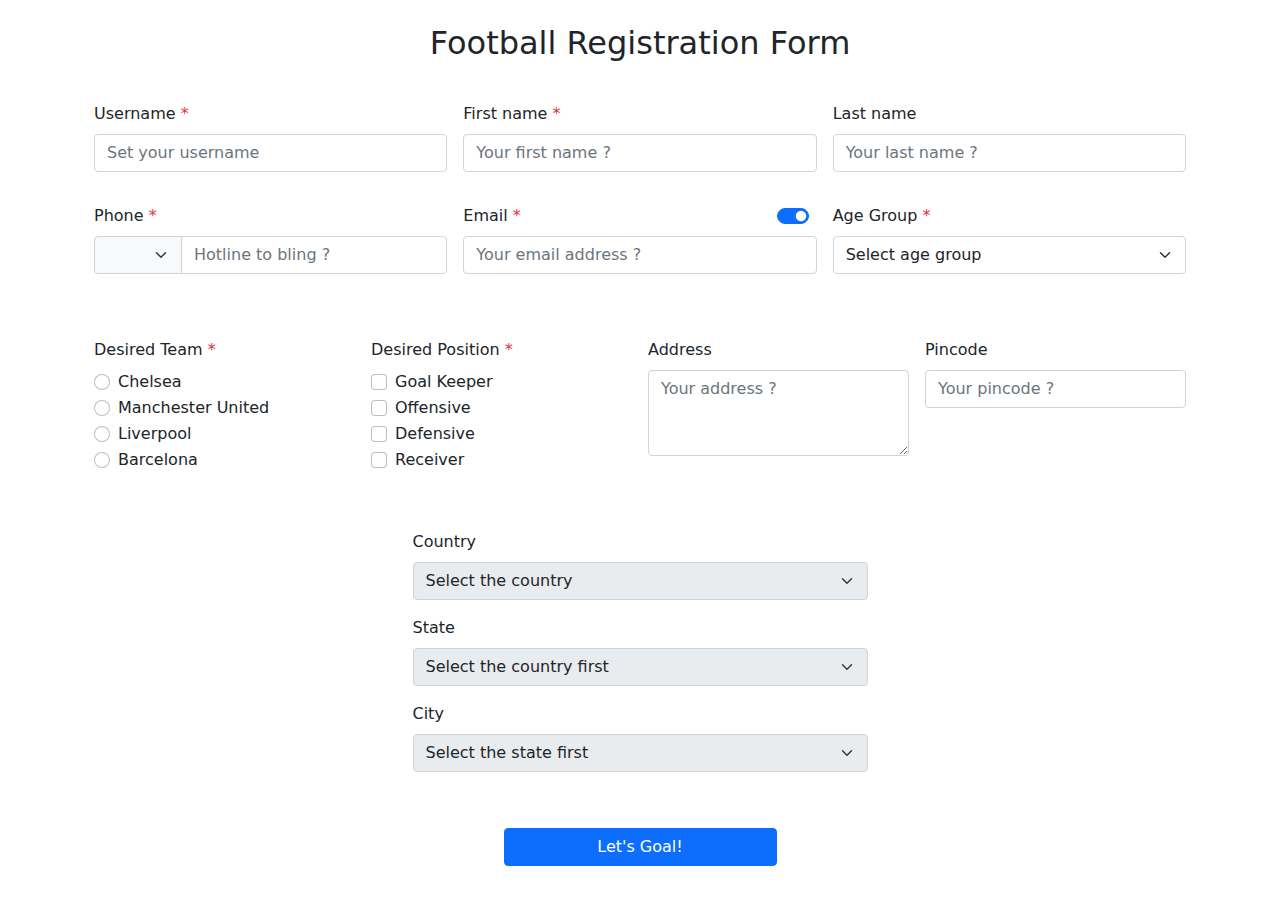
==== index.html @ bc897c9a "Initial commit - Created basic structure" ====
<!DOCTYPE html>
<html lang="en">

<head>
    <meta charset="UTF-8" />
    <meta http-equiv="X-UA-Compatible" content="IE=edge" />
    <meta name="viewport" content="width=device-width, initial-scale=1.0" />
    <title>Football Registration Form</title>
    <link rel="stylesheet" href="assets/bootstrap/bootstrap.min.css" />
    <link rel="stylesheet" href="css/style.css" />
</head>

<body>
    <div class="container">
        <h2 class="text-center my-4">Football Registration Form</h2>
        <div class="container">
            <div class="row g-3 my-3">
                <div class="col-md-4">
                    <label for="userName" class="form-label">Username <span class="text-danger">*</span></label>
                    <input type="text" class="form-control" id="userName" placeholder="Set your username" value=""
                        required="" />
                    <div class="invalid-feedback">Username is already taken.</div>
                </div>
                <div class="col-md-4"> <label for="firstName" class="form-label">First name <span
                            class="text-danger">*</span></label>
                    <input type="text" class="form-control" id="firstName" placeholder="Your first name ?" value=""
                        required="" />
                    <div class="invalid-feedback">Valid first name is required.</div>
                </div>
                <div class="col-md-4"> <label for="lastName" class="form-label">Last name</label>
                    <input type="text" class="form-control" id="lastName" placeholder="Your last name ?" value=""
                        required="" />
                    <div class="invalid-feedback">Valid last name is required.</div>
                </div>
            </div>
            <div class="row g-3 my-3">
                <div class="col-md-4">
                    <label for="phone" class="form-label">Phone <span class="text-danger">*</span></label>
                    <div class="input-group">
                        <select class="form-select bg-light" id="country-code"></select>
                        <input type="tel" class="form-control" id="phone" placeholder="Hotline to bling ?" value=""
                            required="" />
                    </div>
                    <div class="invalid-feedback">Valid phone number is required.</div>
                </div>
                <div class="col-md-4">
                    <div class="d-flex justify-content-between">
                        <label for="email" class="form-label">Email <span class="text-danger">*</span></label>
                        <div class="form-check form-switch">
                            <input class="form-check-input" type="checkbox" role="switch" checked="">
                        </div>
                    </div>
                    <input type="text" class="form-control" id="email" placeholder="Your email address ?" value=""
                        required="" />
                    <div class="invalid-feedback">Valid email is required.</div>
                </div>
                <div class="col-md-4"> <label for="ageGroup" class="form-label">Age Group <span
                            class="text-danger">*</span></label>
                    <select class="form-select" aria-label="ageGroup" id="ageGroup">
                        <option value="21 - 30" selected disabled hidden>Select age group</option>
                        <option value="15 - 20">15 - 20 years</option>
                        <option value="21 - 30">21 - 30 years</option>
                        <option value="31 - 40">31 - 40 years</option>
                        <option value="41 - 50">41 - 50 years</option>
                    </select>
                </div>
            </div>
            <div class="row g-3 my-5">
                <div class="col-md-3">
                    <label for="desiredTeam" class="form-label">Desired Team <span class="text-danger">*</span></label>
                    <div class="form-check">
                        <input class="form-check-input" type="radio" name="desiredTeam" id="chelsea" value="Chelsea">
                        <label class="form-check-label" for="chelsea">
                            Chelsea
                        </label>
                    </div>
                    <div class="form-check">
                        <input class="form-check-input" type="radio" name="desiredTeam" id="manchester-united"
                            value="Manchester United">
                        <label class="form-check-label" for="manchester-united">
                            Manchester United
                        </label>
                    </div>
                    <div class="form-check">
                        <input class="form-check-input" type="radio" name="desiredTeam" id="liverpool"
                            value="Liverpool">
                        <label class="form-check-label" for="liverpool">
                            Liverpool
                        </label>
                    </div>
                    <div class="form-check">
                        <input class="form-check-input" type="radio" name="desiredTeam" id="barcelona"
                            value="Barcelona">
                        <label class="form-check-label" for="barcelona">
                            Barcelona
                        </label>
                    </div>
                </div>
                <div class="col-md-3">
                    <label for="desiredPosition" class="form-label">Desired Position <span
                            class="text-danger">*</span></label>
                    <div class="form-check">
                        <input class="form-check-input" type="checkbox" value="" id="goal-keeper">
                        <label class="form-check-label" for="goal-keeper">
                            Goal Keeper
                        </label>
                    </div>
                    <div class="form-check">
                        <input class="form-check-input" type="checkbox" value="" id="offensive">
                        <label class="form-check-label" for="offensive">
                            Offensive
                        </label>
                    </div>
                    <div class="form-check">
                        <input class="form-check-input" type="checkbox" value="" id="defensive">
                        <label class="form-check-label" for="defensive">
                            Defensive
                        </label>
                    </div>
                    <div class="form-check">
                        <input class="form-check-input" type="checkbox" value="" id="receiver">
                        <label class="form-check-label" for="receiver">
                            Receiver
                        </label>
                    </div>
                </div>
                <div class="col-md-3"><label for="address" class="form-label">Address</label>
                    <textarea class="form-control" id="address" rows="3" placeholder="Your address ?"></textarea>
                </div>
                <div class="col-md-3"><label for="pin-code" class="form-label">Pincode</label>
                    <input type="tel" class="form-control" id="pin-code" placeholder="Your pincode ?" value=""
                        required="" />
                    <div class="invalid-feedback">Valid pincode is required.</div>
                </div>
            </div>
            <div class="d-grid col-md-5 mx-auto my-5">
                <div class="form-group my-2">
                    <label for="country" class="form-label">Country</label>
                    <select class="form-select" aria-label="Country" id="country" disabled>
                        <option selected disabled hidden>Select the country</option>
                    </select>
                </div>
                <div class="form-group my-2">
                    <label for="state" class="form-label">State</label>
                    <select class="form-select" aria-label="State" id="state" disabled>
                        <option selected hidden>Select the country first</option>
                    </select>
                </div>
                <div class="form-group my-2">
                    <label for="city" class="form-label">City</label>
                    <select class="form-select" aria-label="City" id="city" disabled>
                        <option selected hidden>Select the state first</option>
                    </select>
                </div>
            </div>
            <div class="d-grid col-md-3 mx-auto my-5">
                <button class="btn btn-primary" type="button">Let's Goal!</button>
            </div>
        </div>
    </div>
    <script src="assets/bootstrap/bootstrap.min.js"></script>
    <script src="js/main.js"></script>
</body>

</html>
---- css/style.css ----
#country-code {
	max-width: 88px;
}
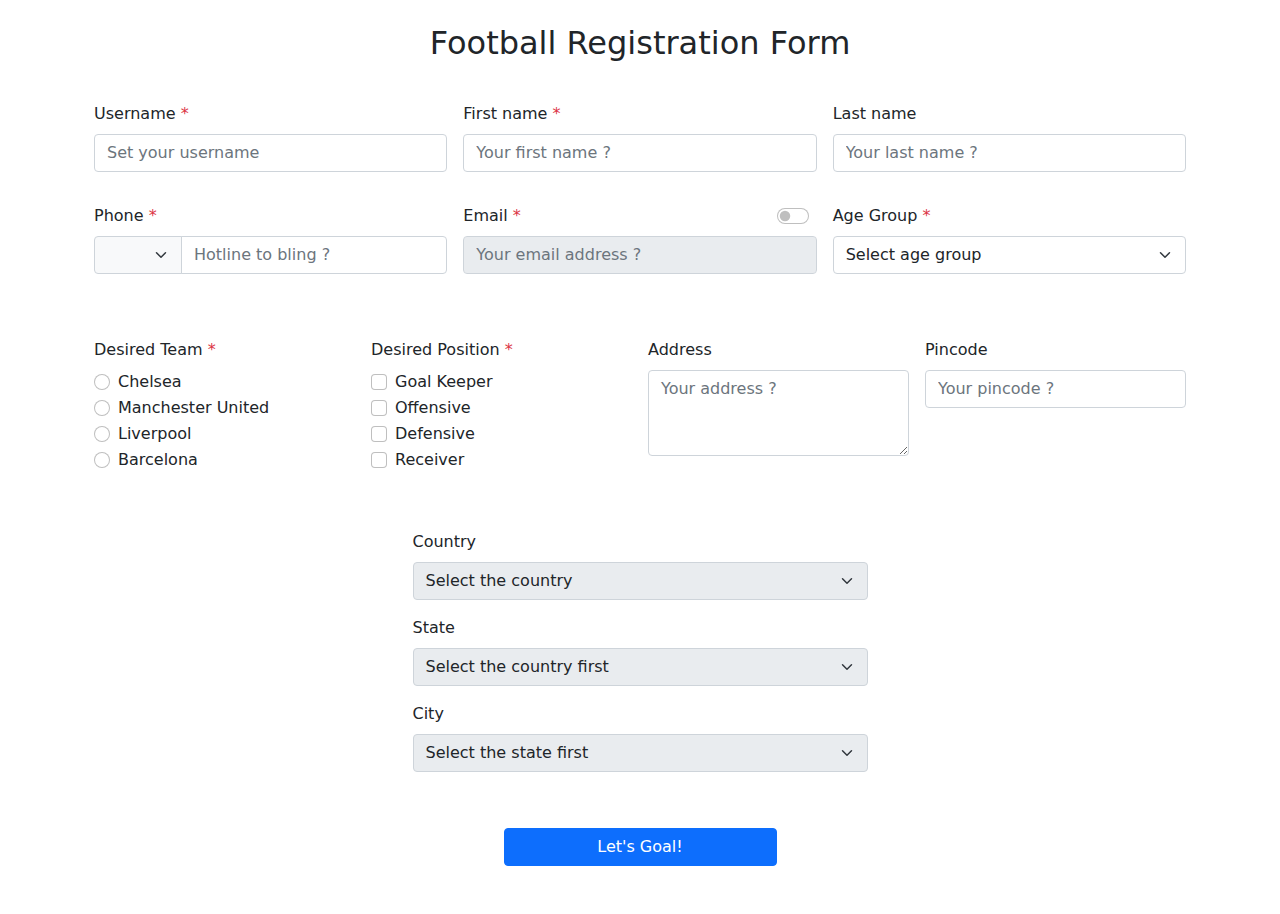
==== commit 55985525: "Working email switch" ====
--- a/index.html
+++ b/index.html
@@ -37,7 +37,7 @@
                 <div class="col-md-4">
                     <label for="phone" class="form-label">Phone <span class="text-danger">*</span></label>
                     <div class="input-group">
-                        <select class="form-select bg-light" id="country-code"></select>
+                        <select class="form-select bg-light" id="country-code" disabled></select>
                         <input type="tel" class="form-control" id="phone" placeholder="Hotline to bling ?" value=""
                             required="" />
                     </div>
@@ -47,11 +47,11 @@
                     <div class="d-flex justify-content-between">
                         <label for="email" class="form-label">Email <span class="text-danger">*</span></label>
                         <div class="form-check form-switch">
-                            <input class="form-check-input" type="checkbox" role="switch" checked="">
+                            <input class="form-check-input" type="checkbox" role="switch" id="email-switch">
                         </div>
                     </div>
                     <input type="text" class="form-control" id="email" placeholder="Your email address ?" value=""
-                        required="" />
+                        required="" disabled />
                     <div class="invalid-feedback">Valid email is required.</div>
                 </div>
                 <div class="col-md-4"> <label for="ageGroup" class="form-label">Age Group <span
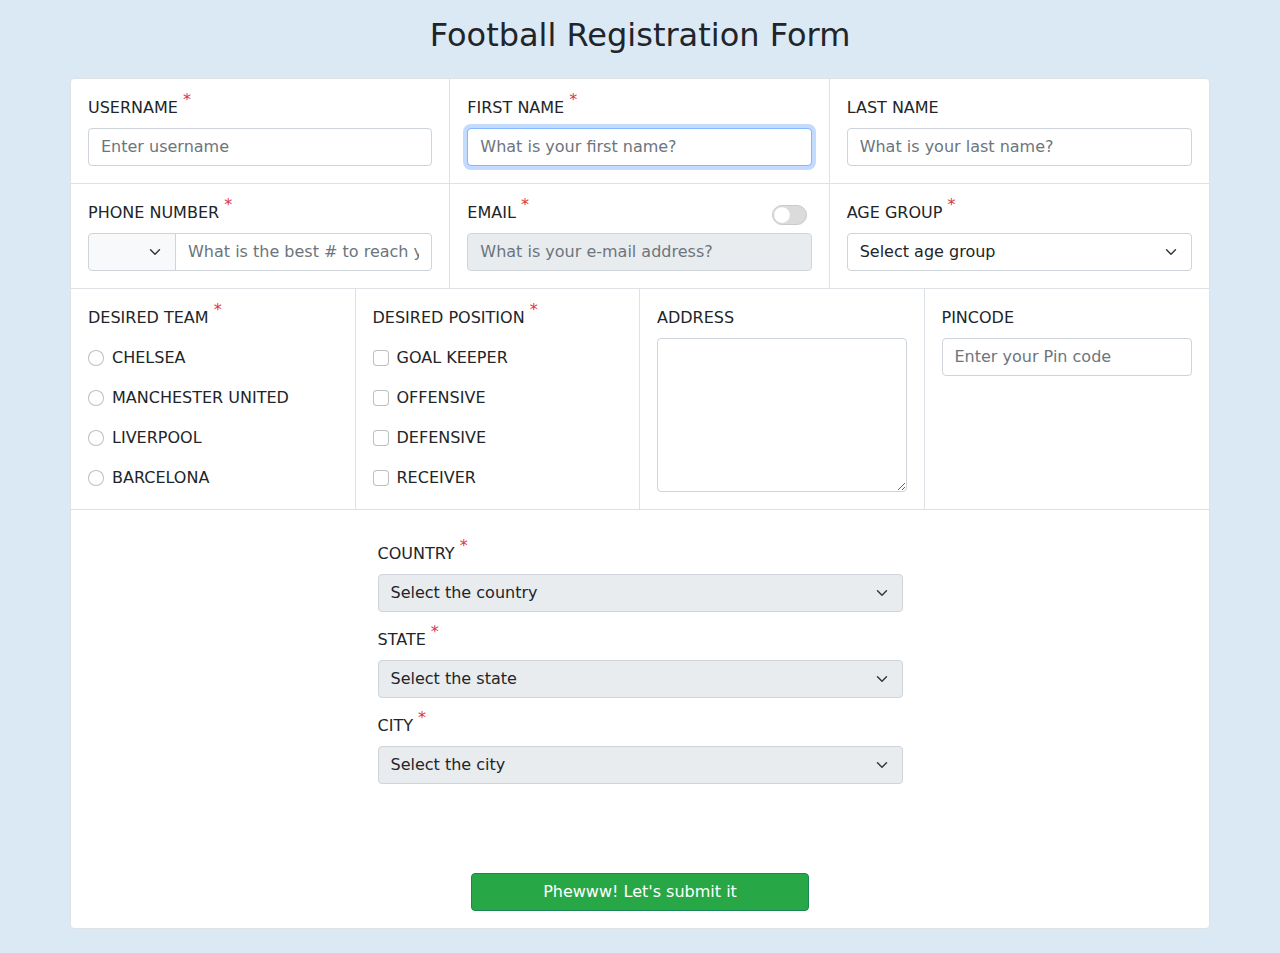
==== commit ad5f82dc: "Working validations & UI revamps" ====
--- a/index.html
+++ b/index.html
@@ -11,154 +11,162 @@
 </head>
 
 <body>
-    <div class="container">
-        <h2 class="text-center my-4">Football Registration Form</h2>
-        <div class="container">
-            <div class="row g-3 my-3">
-                <div class="col-md-4">
-                    <label for="userName" class="form-label">Username <span class="text-danger">*</span></label>
-                    <input type="text" class="form-control" id="userName" placeholder="Set your username" value=""
-                        required="" />
+    <h2 class="text-center mt-3 mb-4">Football Registration Form</h2>
+    <div class="container rounded border bg-white mb-4">
+        <form id="form" novalidate>
+            <div class="row">
+                <div class="col-md-4 border-bottom border-end">
+                    <label for="userName" class="form-label">USERNAME <sup class="text-danger">*</sup></label>
+                    <input type="text" class="form-control" id="userName" placeholder="Enter username" />
                     <div class="invalid-feedback">Username is already taken.</div>
                 </div>
-                <div class="col-md-4"> <label for="firstName" class="form-label">First name <span
-                            class="text-danger">*</span></label>
-                    <input type="text" class="form-control" id="firstName" placeholder="Your first name ?" value=""
-                        required="" />
+                <div class="col-md-4 border-bottom border-end"> <label for="firstName" class="form-label">FIRST NAME
+                        <sup class="text-danger">*</sup></label>
+                    <input type="text" class="form-control" id="firstName" placeholder="What is your first name?" />
                     <div class="invalid-feedback">Valid first name is required.</div>
                 </div>
-                <div class="col-md-4"> <label for="lastName" class="form-label">Last name</label>
-                    <input type="text" class="form-control" id="lastName" placeholder="Your last name ?" value=""
-                        required="" />
+                <div class="col-md-4 border-bottom"> <label for="lastName" class="form-label">LAST NAME</label>
+                    <input type="text" class="form-control" id="lastName" placeholder="What is your last name?" />
                     <div class="invalid-feedback">Valid last name is required.</div>
                 </div>
             </div>
-            <div class="row g-3 my-3">
-                <div class="col-md-4">
-                    <label for="phone" class="form-label">Phone <span class="text-danger">*</span></label>
+            <div class="row">
+                <div class="col-md-4 border-bottom border-end">
+                    <label for="phone" class="form-label">PHONE NUMBER <sup class="text-danger">*</sup></label>
                     <div class="input-group">
-                        <select class="form-select bg-light" id="country-code" disabled></select>
-                        <input type="tel" class="form-control" id="phone" placeholder="Hotline to bling ?" value=""
-                            required="" />
+                        <select class="form-select bg-light" id="countryCode" disabled></select>
+                        <input type="tel" class="form-control rounded-end" id="phone"
+                            placeholder="What is the best # to reach you?" maxlength="10" />
+                        <div class="invalid-feedback">Valid 10 digit number is required.</div>
                     </div>
-                    <div class="invalid-feedback">Valid phone number is required.</div>
                 </div>
-                <div class="col-md-4">
+                <div class="col-md-4 border-bottom border-end">
                     <div class="d-flex justify-content-between">
-                        <label for="email" class="form-label">Email <span class="text-danger">*</span></label>
+                        <label for="email" class="form-label">EMAIL <sup class="text-danger">*</sup></label>
                         <div class="form-check form-switch">
-                            <input class="form-check-input" type="checkbox" role="switch" id="email-switch">
+                            <input class="form-check-input" type="checkbox" role="switch" id="emailSwitch">
                         </div>
                     </div>
-                    <input type="text" class="form-control" id="email" placeholder="Your email address ?" value=""
-                        required="" disabled />
+                    <input type="text" class="form-control" id="email" placeholder="What is your e-mail address?"
+                        disabled />
                     <div class="invalid-feedback">Valid email is required.</div>
                 </div>
-                <div class="col-md-4"> <label for="ageGroup" class="form-label">Age Group <span
-                            class="text-danger">*</span></label>
+                <div class="col-md-4 border-bottom">
+                    <label for="ageGroup" class="form-label">AGE GROUP <sup class="text-danger">*</sup></label>
                     <select class="form-select" aria-label="ageGroup" id="ageGroup">
-                        <option value="21 - 30" selected disabled hidden>Select age group</option>
+                        <option value="" selected disabled hidden>Select age group</option>
                         <option value="15 - 20">15 - 20 years</option>
                         <option value="21 - 30">21 - 30 years</option>
                         <option value="31 - 40">31 - 40 years</option>
                         <option value="41 - 50">41 - 50 years</option>
                     </select>
+                    <div class="invalid-feedback">Age group is required.</div>
                 </div>
             </div>
-            <div class="row g-3 my-5">
-                <div class="col-md-3">
-                    <label for="desiredTeam" class="form-label">Desired Team <span class="text-danger">*</span></label>
-                    <div class="form-check">
+            <div class="row">
+                <div class="col-md-3 border-bottom border-end">
+                    <label for="desiredTeam" class="form-label">DESIRED TEAM <sup class="text-danger">*</sup></label>
+                    <div class="form-check mb-3 mt-2">
                         <input class="form-check-input" type="radio" name="desiredTeam" id="chelsea" value="Chelsea">
                         <label class="form-check-label" for="chelsea">
-                            Chelsea
+                            CHELSEA
                         </label>
                     </div>
-                    <div class="form-check">
+                    <div class="form-check mb-3">
                         <input class="form-check-input" type="radio" name="desiredTeam" id="manchester-united"
                             value="Manchester United">
                         <label class="form-check-label" for="manchester-united">
-                            Manchester United
+                            MANCHESTER UNITED
                         </label>
                     </div>
-                    <div class="form-check">
+                    <div class="form-check mb-3">
                         <input class="form-check-input" type="radio" name="desiredTeam" id="liverpool"
                             value="Liverpool">
                         <label class="form-check-label" for="liverpool">
-                            Liverpool
+                            LIVERPOOL
                         </label>
                     </div>
                     <div class="form-check">
                         <input class="form-check-input" type="radio" name="desiredTeam" id="barcelona"
                             value="Barcelona">
                         <label class="form-check-label" for="barcelona">
-                            Barcelona
+                            BARCELONA
+                        </label>
+                        <div class="invalid-feedback">Desired team is required.</div>
+                    </div>
+                </div>
+                <div class="col-md-3 border-bottom border-end">
+                    <label for="desiredPosition" class="form-label">DESIRED POSITION <sup
+                            class="text-danger">*</sup></label>
+                    <div class="form-check mb-3 mt-2">
+                        <input class="form-check-input" type="checkbox" name="desiredPosition" value="goal-keeper"
+                            id="goal-keeper">
+                        <label class="form-check-label" for="goal-keeper">
+                            GOAL KEEPER
                         </label>
                     </div>
-                </div>
-                <div class="col-md-3">
-                    <label for="desiredPosition" class="form-label">Desired Position <span
-                            class="text-danger">*</span></label>
-                    <div class="form-check">
-                        <input class="form-check-input" type="checkbox" value="" id="goal-keeper">
-                        <label class="form-check-label" for="goal-keeper">
-                            Goal Keeper
+                    <div class="form-check mb-3">
+                        <input class="form-check-input" type="checkbox" name="desiredPosition" value="offensive"
+                            id="offensive">
+                        <label class="form-check-label" for="offensive">
+                            OFFENSIVE
+                        </label>
+                    </div>
+                    <div class="form-check mb-3">
+                        <input class="form-check-input" type="checkbox" name="desiredPosition" value="defensive"
+                            id="defensive">
+                        <label class="form-check-label" for="defensive">
+                            DEFENSIVE
                         </label>
                     </div>
                     <div class="form-check">
-                        <input class="form-check-input" type="checkbox" value="" id="offensive">
-                        <label class="form-check-label" for="offensive">
-                            Offensive
+                        <input class="form-check-input" type="checkbox" name="desiredPosition" value="receiver"
+                            id="receiver">
+                        <label class="form-check-label" for="receiver">
+                            RECEIVER
                         </label>
-                    </div>
-                    <div class="form-check">
-                        <input class="form-check-input" type="checkbox" value="" id="defensive">
-                        <label class="form-check-label" for="defensive">
-                            Defensive
-                        </label>
-                    </div>
-                    <div class="form-check">
-                        <input class="form-check-input" type="checkbox" value="" id="receiver">
-                        <label class="form-check-label" for="receiver">
-                            Receiver
-                        </label>
+                        <div class="invalid-feedback">Desired position is required.</div>
                     </div>
                 </div>
-                <div class="col-md-3"><label for="address" class="form-label">Address</label>
-                    <textarea class="form-control" id="address" rows="3" placeholder="Your address ?"></textarea>
+                <div class="col-md-3 d-flex flex-column border-bottom border-end">
+                    <label for="address" class="form-label">ADDRESS</label>
+                    <textarea class="form-control" id="address" rows="5"></textarea>
                 </div>
-                <div class="col-md-3"><label for="pin-code" class="form-label">Pincode</label>
-                    <input type="tel" class="form-control" id="pin-code" placeholder="Your pincode ?" value=""
-                        required="" />
-                    <div class="invalid-feedback">Valid pincode is required.</div>
+                <div class="col-md-3 border-bottom">
+                    <label for="pincode" class="form-label">PINCODE</label>
+                    <input type="text" inputmode="numeric" class="form-control" id="pincode"
+                        placeholder="Enter your Pin code" maxlength="6" />
+                    <div class="invalid-feedback">Valid 6 digit pincode is required.</div>
                 </div>
             </div>
-            <div class="d-grid col-md-5 mx-auto my-5">
+            <div class="d-grid col-md-6 px-3 mx-auto my-4">
                 <div class="form-group my-2">
-                    <label for="country" class="form-label">Country</label>
+                    <label for="country" class="form-label">COUNTRY <sup class="text-danger">*</sup></label>
                     <select class="form-select" aria-label="Country" id="country" disabled>
-                        <option selected disabled hidden>Select the country</option>
+                        <option value="" selected disabled hidden>Select the country</option>
                     </select>
+                    <div class="invalid-feedback">Country is required.</div>
                 </div>
                 <div class="form-group my-2">
-                    <label for="state" class="form-label">State</label>
+                    <label for="state" class="form-label">STATE <sup class="text-danger">*</sup></label>
                     <select class="form-select" aria-label="State" id="state" disabled>
-                        <option selected hidden>Select the country first</option>
+                        <option value="" selected disabled hidden>Select the state</option>
                     </select>
+                    <div class="invalid-feedback">State is required.</div>
                 </div>
-                <div class="form-group my-2">
-                    <label for="city" class="form-label">City</label>
+                <div class="form-group my-2 mb-5">
+                    <label for="city" class="form-label">CITY <sup class="text-danger">*</sup></label>
                     <select class="form-select" aria-label="City" id="city" disabled>
-                        <option selected hidden>Select the state first</option>
+                        <option value="" selected disabled hidden>Select the city</option>
                     </select>
+                    <div class="invalid-feedback">City is required.</div>
                 </div>
             </div>
-            <div class="d-grid col-md-3 mx-auto my-5">
-                <button class="btn btn-primary" type="button">Let's Goal!</button>
+            <div class="d-grid col-md-4 mx-auto">
+                <button class="btn btn-success">Phewww! Let's submit it</button>
             </div>
-        </div>
+        </form>
     </div>
-    <script src="assets/bootstrap/bootstrap.min.js"></script>
     <script src="js/main.js"></script>
 </body>
 
--- a/css/style.css
+++ b/css/style.css
@@ -1,3 +1,39 @@
-#country-code {
+body {
+	background-color: #dbe9f5;
+}
+sup {
+	font-size: inherit;
+}
+#countryCode {
 	max-width: 88px;
 }
+#emailSwitch {
+	height: 20px;
+	width: 35px;
+	border: 1px solid #cacaca;
+	background-color: #dbdbdb;
+	background-image: url("data:image/svg+xml,%3csvg xmlns='http://www.w3.org/2000/svg' viewBox='-4 -4 8 8'%3e%3ccircle r='3.5' fill='rgba%28255, 255, 255, 1%29'/%3e%3c/svg%3e");
+}
+#emailSwitch:checked {
+	background-color: #28a747;
+	border-color: #28a747;
+}
+#emailSwitch:focus {
+	box-shadow: none;
+}
+#address {
+	height: 100%;
+}
+.btn-success {
+	background-color: #28a747;
+}
+.btn-success:hover {
+	background-color: #228f3d;
+}
+.btn-success:focus {
+	background-color: #228f3d;
+}
+.col-md-4,
+.col-md-3 {
+	padding: 17px;
+}
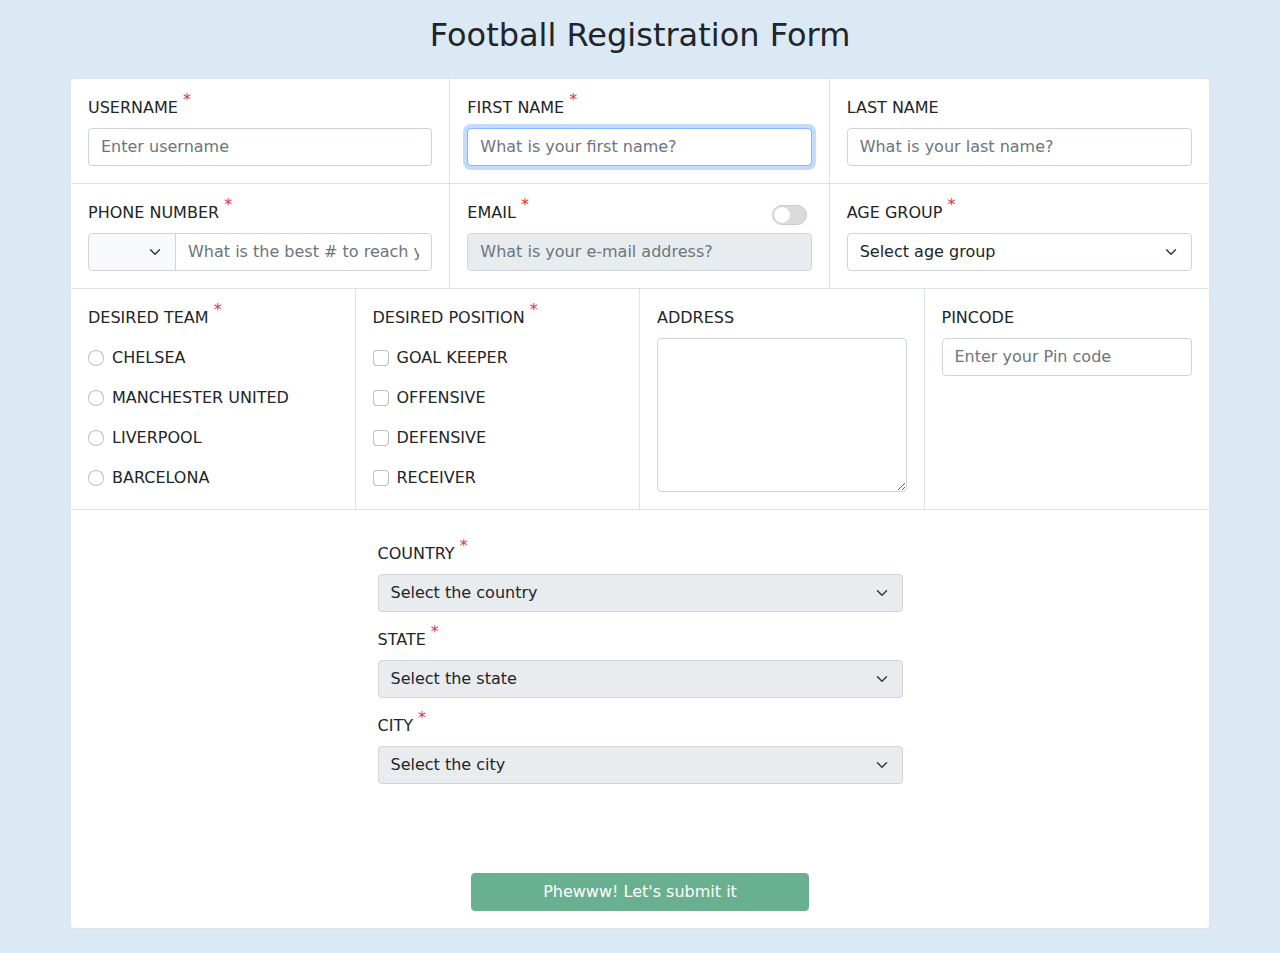
==== commit 47aed924: "Enable submit button on filling mandatory fields" ====
--- a/index.html
+++ b/index.html
@@ -163,7 +163,7 @@
                 </div>
             </div>
             <div class="d-grid col-md-4 mx-auto">
-                <button class="btn btn-success">Phewww! Let's submit it</button>
+                <button class="btn btn-success" id="submitButton" disabled>Phewww! Let's submit it</button>
             </div>
         </form>
     </div>
